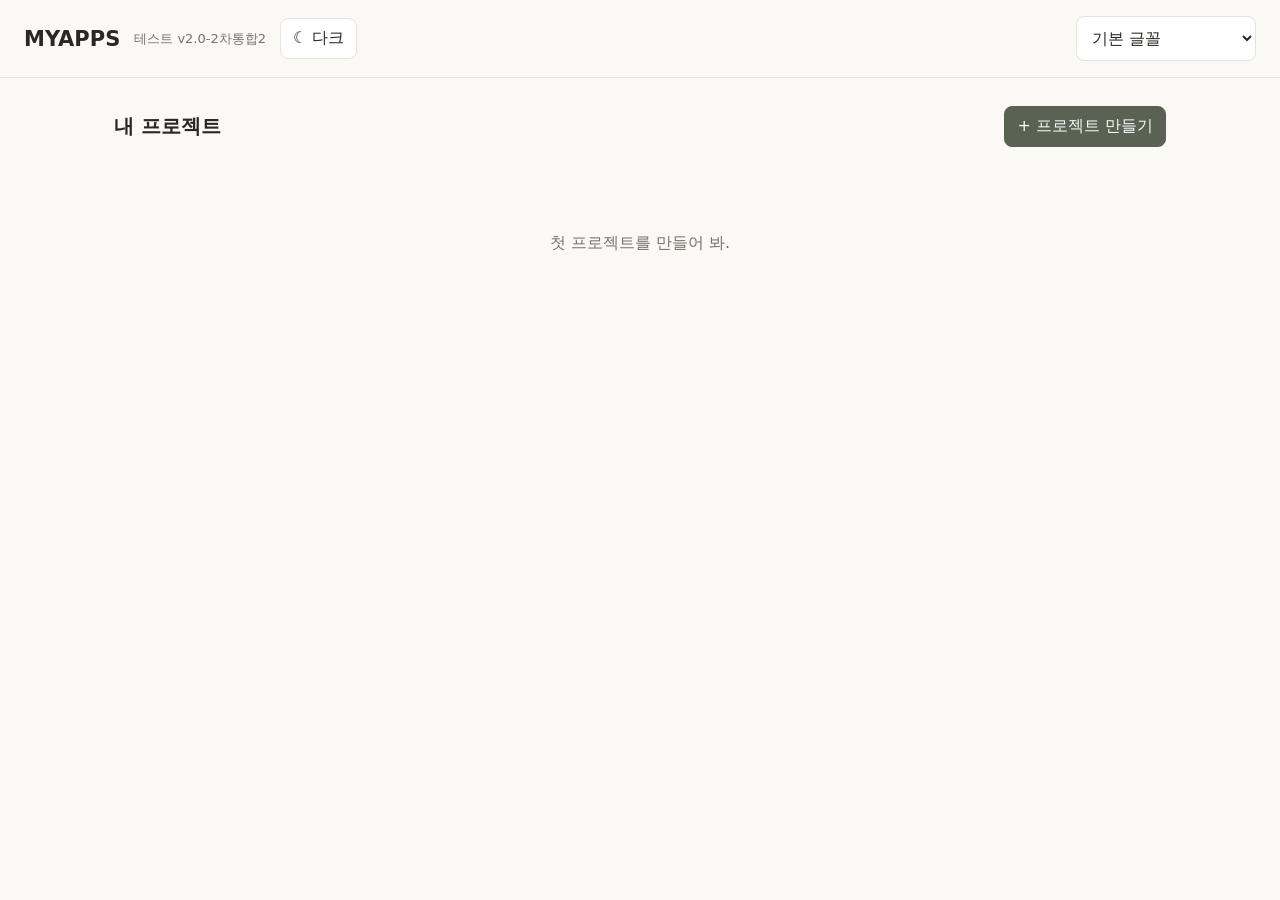
==== index.html @ 829be9e3 "Prepare bundled phase 2 integrated test build" ====
<!doctype html><html lang="ko"><head><meta charset="utf-8"><meta name="viewport" content="width=device-width,initial-scale=1"><title>MYAPPS</title><link rel="stylesheet" href="./css/fonts.css?v=phase1-final"><link rel="stylesheet" href="./css/style.css?v=phase2-finalbatch2"></head><body><div id="app"></div><script type="module" src="./js/main.js?v=phase2-finalbatch2"></script></body></html>
---- css/fonts.css ----
/* Default typography, independent from layout and feature styles.
   Additional font families and selection can be added later without rewriting the UI. */
:root{--app-font:system-ui,-apple-system,"Noto Sans KR",sans-serif}
body,button,input,select,textarea{font-family:var(--app-font)}
---- css/style.css ----
:root{color-scheme:light;--bg:#faf9f6;--fg:#292825;--muted:#77746c;--line:#e7e3dd;--surface:#fff;--accent:#5a6254}*{box-sizing:border-box}body{margin:0;background:var(--bg);color:var(--fg)}body.dark{color-scheme:dark;--bg:#191b1b;--fg:#eeeae4;--muted:#aaa8a2;--line:#393b39;--surface:#262827;--accent:#bbc9b5}button,input,select,textarea{font:inherit;color:inherit}button{border:1px solid var(--line);background:var(--surface);border-radius:8px;padding:9px 12px;cursor:pointer}button.primary{background:var(--accent);color:var(--bg);border-color:var(--accent)}button.danger{color:#b35d54}input,select,textarea{width:100%;border:1px solid var(--line);border-radius:8px;background:var(--surface);padding:11px}textarea{min-height:190px;resize:vertical}header{border-bottom:1px solid var(--line);padding:16px 24px;display:flex;align-items:center;justify-content:space-between;gap:14px}header h1{font-size:21px;font-weight:600;margin:0}main{max-width:1100px;padding:28px 24px;margin:auto}.layout{display:grid;grid-template-columns:220px 1fr;gap:32px}.sidebar{border-right:1px solid var(--line);padding-right:18px}.nav{display:block;width:100%;text-align:left;margin-bottom:7px;border:0;background:transparent}.nav.active{background:var(--line)}.toolbar{display:flex;gap:8px;align-items:center;flex-wrap:wrap;margin-bottom:20px}.toolbar h2{margin:0 auto 0 0;font-size:20px}.items{display:grid;gap:8px}.item{display:flex;align-items:center;gap:8px;border-bottom:1px solid var(--line);padding:12px 0}.item .name{flex:1;text-align:left;border:0;background:none}.hint{color:var(--muted);font-size:13px}.modal-shade{position:fixed;inset:0;background:#0006;display:grid;place-items:center;padding:20px}.modal{background:var(--surface);width:min(100%,560px);max-height:90vh;overflow:auto;padding:24px;border-radius:12px;display:grid;gap:12px}.modal h2{margin:0}.modal footer{display:flex;justify-content:flex-end;gap:8px}.empty{padding:50px 16px;text-align:center;color:var(--muted)}@media(max-width:700px){header{padding:14px 16px}main{padding:18px 16px}.layout{display:block}.sidebar{border:0;padding:0;display:flex;overflow:auto;gap:5px;margin-bottom:18px}.nav{width:auto;white-space:nowrap}.toolbar h2{width:100%}}
.tabs{display:flex;flex-wrap:wrap;gap:5px;margin:12px 0 18px;border-bottom:1px solid var(--line);padding-bottom:8px}.tabs .nav{width:auto}.folderbar{display:flex;gap:7px;flex-wrap:wrap;padding:4px 0 20px}.folder-chip{display:flex;gap:2px}.folder-chip .subtle{padding:8px}.folderbar button.active{background:var(--line)}.detail-info{padding:12px 0}.detail-text{white-space:pre-wrap;line-height:1.7}.detail-content{padding:12px 0}.character-image{max-width:min(100%,320px);max-height:350px;object-fit:contain;border-radius:8px}.modal .danger{justify-self:start}

.post{border-bottom:1px solid var(--line);padding:18px 0}.post h3{font-size:17px;margin:0 0 10px}.post button{margin-right:6px}.toolbar+.tabs{margin-top:12px}.detail-text{white-space:pre-wrap;overflow-wrap:anywhere}

.media-item{border-bottom:1px solid var(--line);padding:14px 0;overflow-wrap:anywhere}.media-item img,.media-item video{display:block;max-width:100%;max-height:480px;object-fit:contain;margin:12px 0}.media-item button{margin-right:6px}

.media-batch{border-bottom:1px solid var(--line);padding:14px 0;max-width:600px}
.media-cover{display:flex;flex-direction:column;align-items:flex-start;gap:8px;max-width:100%;border:0;padding:0;background:transparent;text-align:left}
.media-thumbnail{display:block;width:min(100%,360px);max-height:260px;object-fit:contain;border-radius:8px;background:var(--surface)}
.media-batch video{display:block;max-width:100%;max-height:320px;margin-bottom:8px}
.media-batch button:not(.media-cover){margin:6px 7px 0 0}
.gallery-shade{position:fixed;z-index:1000;inset:0;background:rgba(0,0,0,.85);display:flex;align-items:center;justify-content:center;padding:12px}
.gallery-panel{width:min(100%,1000px);height:min(96vh,940px);background:var(--surface);border-radius:12px;display:flex;flex-direction:column;overflow:hidden}
.gallery-header,.gallery-footer{display:flex;justify-content:space-between;align-items:center;gap:10px;padding:12px}
.gallery-stage{flex:1;min-height:0;display:flex;justify-content:center;align-items:center;background:#151515;padding:8px}
.gallery-stage img,.gallery-stage video{max-width:100%;max-height:100%;object-fit:contain}

.sun-tools{display:flex;flex-wrap:wrap;gap:8px;margin:12px 0}.sun-tools input{flex:2;min-width:180px}.sun-tools select{flex:1;min-width:120px}.sun-gallery{display:grid;grid-template-columns:repeat(auto-fill,minmax(190px,1fr));gap:12px}.sun-media-card,.sun-work-card{border:1px solid var(--line);border-radius:12px;background:var(--surface);padding:12px}.sun-media-card{display:flex;flex-direction:column;gap:8px;min-width:0}.sun-media-card strong{overflow-wrap:anywhere}.sun-media-cover{border:0;background:transparent;padding:0;display:flex;align-items:center;justify-content:center;width:100%;height:160px;cursor:pointer}.sun-media-thumb{max-width:100%;max-height:100%;object-fit:contain;border-radius:8px}.sun-video-icon{font-size:48px}.sun-media-card .hint{margin:0}.sun-media-card button:not(.sun-media-cover){align-self:flex-start}.sun-work-card{display:flex;align-items:center;gap:8px;margin-bottom:10px;flex-wrap:wrap}.sun-work-body{flex:1;min-width:170px}.sun-work-body p{margin:4px 0}.sun-snippet{white-space:pre-wrap;overflow:hidden;max-height:4.5em;color:var(--muted);font-size:14px}.tabs button.active{background:var(--line)}

/* Scroll-based image reader (PC and Android). */
.gallery-scroll-panel{max-height:96vh}
.gallery-scroll-panel .gallery-header{flex:0 0 auto;border-bottom:1px solid var(--line)}
.gallery-scroll-stage{flex:1;min-height:0;overflow-y:auto;overscroll-behavior:contain;background:#151515;padding:12px 8px;display:block;text-align:center;-webkit-overflow-scrolling:touch}
.gallery-scroll-item{display:block;width:100%;margin:0 auto 12px}
.gallery-scroll-item img{display:block;width:auto;height:auto;max-width:100%;max-height:none;margin:0 auto;object-fit:contain}
.gallery-scroll-item video{display:block;max-width:100%;width:min(100%,760px);max-height:75vh;margin:0 auto}
.gallery-page-label{color:#bbb;font-size:12px;margin:7px 0 14px}
@media(max-width:700px){.gallery-scroll-stage{padding:6px 0}.gallery-scroll-panel{height:96vh}.gallery-scroll-item{margin-bottom:7px}}

/* Character timeline: title/actions, three-line description, edit control. */
.character-timeline-entry{padding:16px 0;border-bottom:1px solid var(--line);min-width:0}
.character-timeline-header{display:flex;align-items:center;justify-content:space-between;gap:12px;flex-wrap:wrap}
.character-timeline-title{min-width:0;flex:1;overflow-wrap:anywhere}
.character-timeline-actions{display:flex;gap:7px;flex-wrap:wrap}
.character-timeline-note{padding-top:12px}
.character-timeline-note .detail-text{display:-webkit-box;-webkit-box-orient:vertical;-webkit-line-clamp:3;line-clamp:3;overflow:hidden;white-space:pre-wrap;overflow-wrap:anywhere;margin:0;line-height:1.6}
.character-timeline-note-actions{display:flex;justify-content:flex-end;margin-top:10px}

/* Organization tree: native nested hierarchy, responsive to narrow Android screens. */
.org-chart{overflow-x:auto;padding:12px 0 18px;border-bottom:1px solid var(--line)}
.org-chart h3{margin:0 0 14px;font-size:17px}
.org-tree{list-style:none;padding-left:22px;margin:0;border-left:1px solid var(--line)}
.org-chart>.org-tree{padding-left:0;border-left:0}
.org-node{position:relative;margin:10px 0;min-width:0}
.org-node-card{display:flex;align-items:center;flex-wrap:wrap;gap:9px;padding:10px 12px;background:var(--surface);border:1px solid var(--line);border-radius:9px;width:fit-content;max-width:100%}
.org-node-card strong{overflow-wrap:anywhere}
.org-node-card button{padding:6px 10px}
.org-node>.org-tree{margin-top:8px}

body[data-font="serif"]{--app-font:Georgia,"Noto Serif KR",serif}body[data-font="sans"]{--app-font:Arial,"Noto Sans KR",sans-serif}body[data-font="mono"]{--app-font:monospace}.reading-body{white-space:pre-wrap;line-height:1.85;max-width:80ch}.post-quote{white-space:pre-wrap;border-left:3px solid var(--line);padding:8px 12px;margin:8px 0;overflow-wrap:anywhere}

/* Keep global form widths from stretching the application header. */
header{justify-content:flex-start;flex-wrap:wrap}
header h1{flex:0 0 auto;white-space:nowrap}
header>span{flex:0 0 auto;white-space:nowrap}
header>button{flex:0 0 auto;white-space:nowrap;min-width:max-content}
header>select{flex:0 1 180px;width:180px;max-width:100%;min-width:125px;margin-left:auto}
@media(max-width:600px){header{gap:8px 12px}header>select{margin-left:0;flex:1 1 140px;width:auto}header>span{font-size:12px}header>button{padding:8px 10px}}

/* SNS-style posts inside each MYAPPS project */
.my-sns{max-width:820px;margin:0 auto;min-width:0}
.my-sns-top{display:flex;align-items:center;gap:10px;flex-wrap:wrap;margin-bottom:14px}
.my-sns-top h2{margin:0 auto 0 0}
.my-sns-thread-select{width:auto;flex:0 1 220px;min-width:130px}
.my-sns-feed{display:flex;flex-direction:column;gap:0}
.my-sns-post{padding:17px 12px;border-bottom:1px solid var(--line);min-width:0}
.my-sns-post-body{white-space:pre-wrap;overflow-wrap:anywhere;line-height:1.75}
.my-sns-post-actions{display:flex;gap:8px;flex-wrap:wrap}
.my-sns-post-actions button{padding:7px 9px}
.my-sns-composer{position:sticky;bottom:0;background:var(--bg);padding:12px 0;border-top:1px solid var(--line);z-index:2}
.my-sns-editor{min-height:85px;max-height:220px}
.my-sns-compose-actions{display:flex;justify-content:space-between;gap:10px;margin-top:8px}
.my-sns-quote{border:1px solid var(--line);border-left:3px solid var(--accent);border-radius:8px;padding:10px 12px;margin:10px 0;overflow-wrap:anywhere;background:var(--surface)}
.my-sns-quote p{white-space:pre-wrap;margin:6px 0 0;color:var(--muted)}
.my-sns-pending{display:flex;gap:8px;align-items:center}
.my-sns-pending:empty{display:none}
@media(max-width:600px){.my-sns-top h2{width:100%}.my-sns-thread-select{flex:1 1 150px}.my-sns-post{padding:14px 4px}}

/* SNS responsive layout: desktop gets a centered readable column, phone fills its panel. */
.my-sns{width:100%;max-width:760px;margin:0 auto}
.my-sns-top{display:flex;align-items:center;flex-wrap:wrap;gap:10px;padding:8px 0 16px}
.my-sns-top h2{flex:1 0 auto;min-width:0}
.my-sns-feed{min-width:0}
.my-sns-post{width:100%;padding:20px 18px}
.my-sns-composer{width:100%;padding:14px 12px 18px}
.my-sns-editor{width:100%;resize:vertical}
@media(min-width:1000px){.my-sns{max-width:820px}.my-sns-post{padding:22px 24px}.my-sns-composer{padding:16px 22px 22px;border-left:1px solid var(--line);border-right:1px solid var(--line);border-radius:10px 10px 0 0}.my-sns-top{padding-bottom:20px}}
@media(max-width:700px){.my-sns{max-width:none}.my-sns-post{padding:14px 6px}.my-sns-composer{padding:12px 4px}.my-sns-top h2{flex:1 1 100%}.my-sns-thread-select{flex:1 1 135px;min-width:0}.my-sns-top button{flex:0 0 auto}}
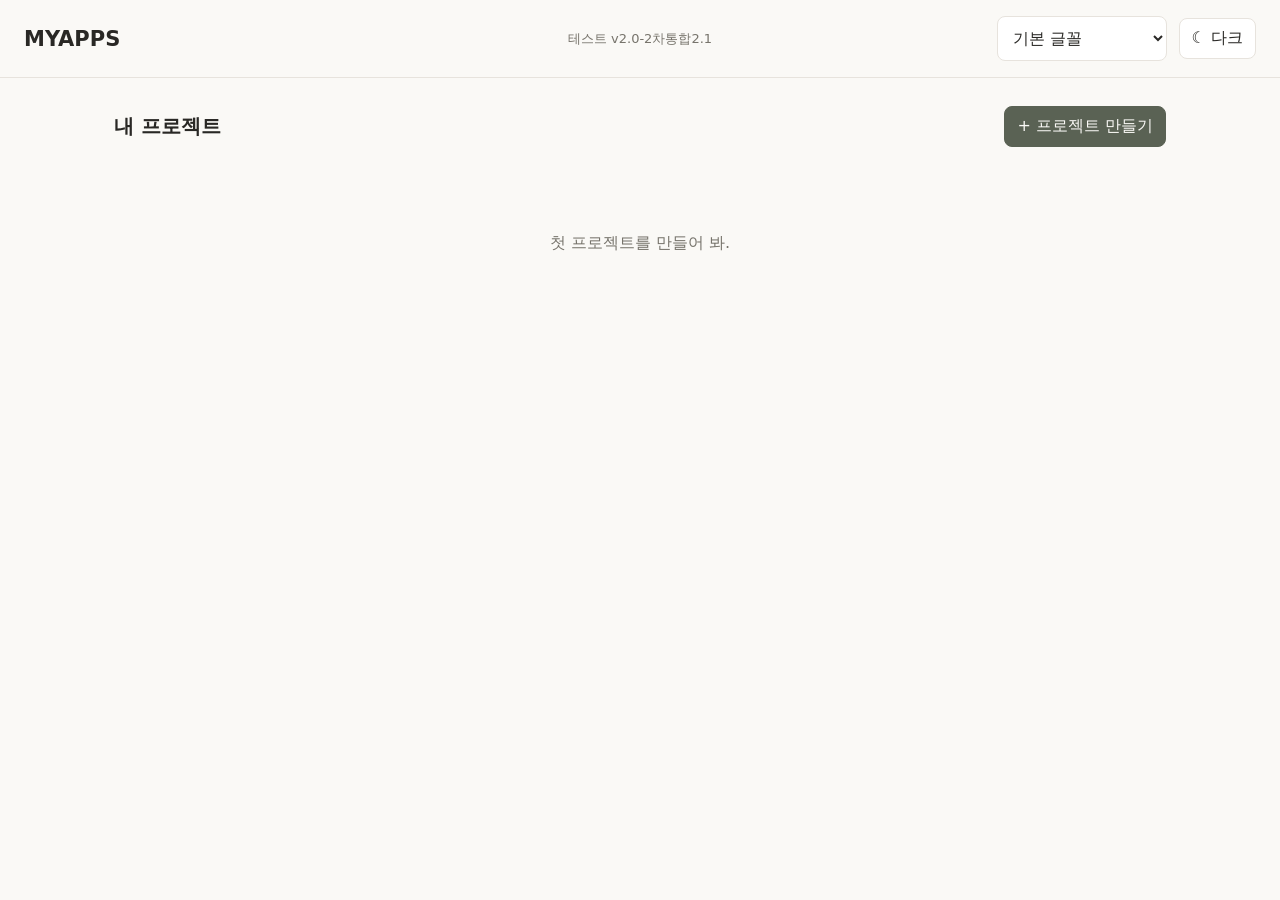
==== commit 172dbd22: "Refresh integrated 2.1 CSS and modules" ====
--- a/index.html
+++ b/index.html
@@ -1 +1 @@
-<!doctype html><html lang="ko"><head><meta charset="utf-8"><meta name="viewport" content="width=device-width,initial-scale=1"><title>MYAPPS</title><link rel="stylesheet" href="./css/fonts.css?v=phase1-final"><link rel="stylesheet" href="./css/style.css?v=phase2-finalbatch2"></head><body><div id="app"></div><script type="module" src="./js/main.js?v=phase2-finalbatch2"></script></body></html>+<!doctype html><html lang="ko"><head><meta charset="utf-8"><meta name="viewport" content="width=device-width,initial-scale=1"><title>MYAPPS</title><link rel="stylesheet" href="./css/fonts.css?v=phase1-final"><link rel="stylesheet" href="./css/style.css?v=phase2-integrated21"></head><body><div id="app"></div><script type="module" src="./js/main.js?v=phase2-integrated21"></script></body></html>
--- a/css/style.css
+++ b/css/style.css
@@ -87,3 +87,14 @@
 .my-sns-editor{width:100%;resize:vertical}
 @media(min-width:1000px){.my-sns{max-width:820px}.my-sns-post{padding:22px 24px}.my-sns-composer{padding:16px 22px 22px;border-left:1px solid var(--line);border-right:1px solid var(--line);border-radius:10px 10px 0 0}.my-sns-top{padding-bottom:20px}}
 @media(max-width:700px){.my-sns{max-width:none}.my-sns-post{padding:14px 6px}.my-sns-composer{padding:12px 4px}.my-sns-top h2{flex:1 1 100%}.my-sns-thread-select{flex:1 1 135px;min-width:0}.my-sns-top button{flex:0 0 auto}}
+
+/* Header: title left, test version centered, font + theme right. */
+header{position:relative;display:flex;align-items:center;justify-content:flex-start;gap:12px;flex-wrap:nowrap}
+header h1{flex:0 0 auto}
+header>.app-test-version{position:absolute;left:50%;transform:translateX(-50%);white-space:nowrap;text-align:center;max-width:35%;overflow:hidden;text-overflow:ellipsis}
+header>select{margin-left:auto;flex:0 0 170px;width:170px;min-width:0;max-width:170px}
+header>button{flex:0 0 auto}
+.my-sns-quote-open{cursor:pointer}
+.my-sns-quote-open:hover{border-color:var(--accent)}
+.my-sns-quote-open:focus-visible{outline:2px solid var(--accent);outline-offset:2px}
+@media(max-width:850px){header{flex-wrap:wrap}header>.app-test-version{position:static;transform:none;flex:1 1 100%;order:3;max-width:none;text-align:center}header>select{margin-left:auto;flex:0 1 160px;width:160px}}
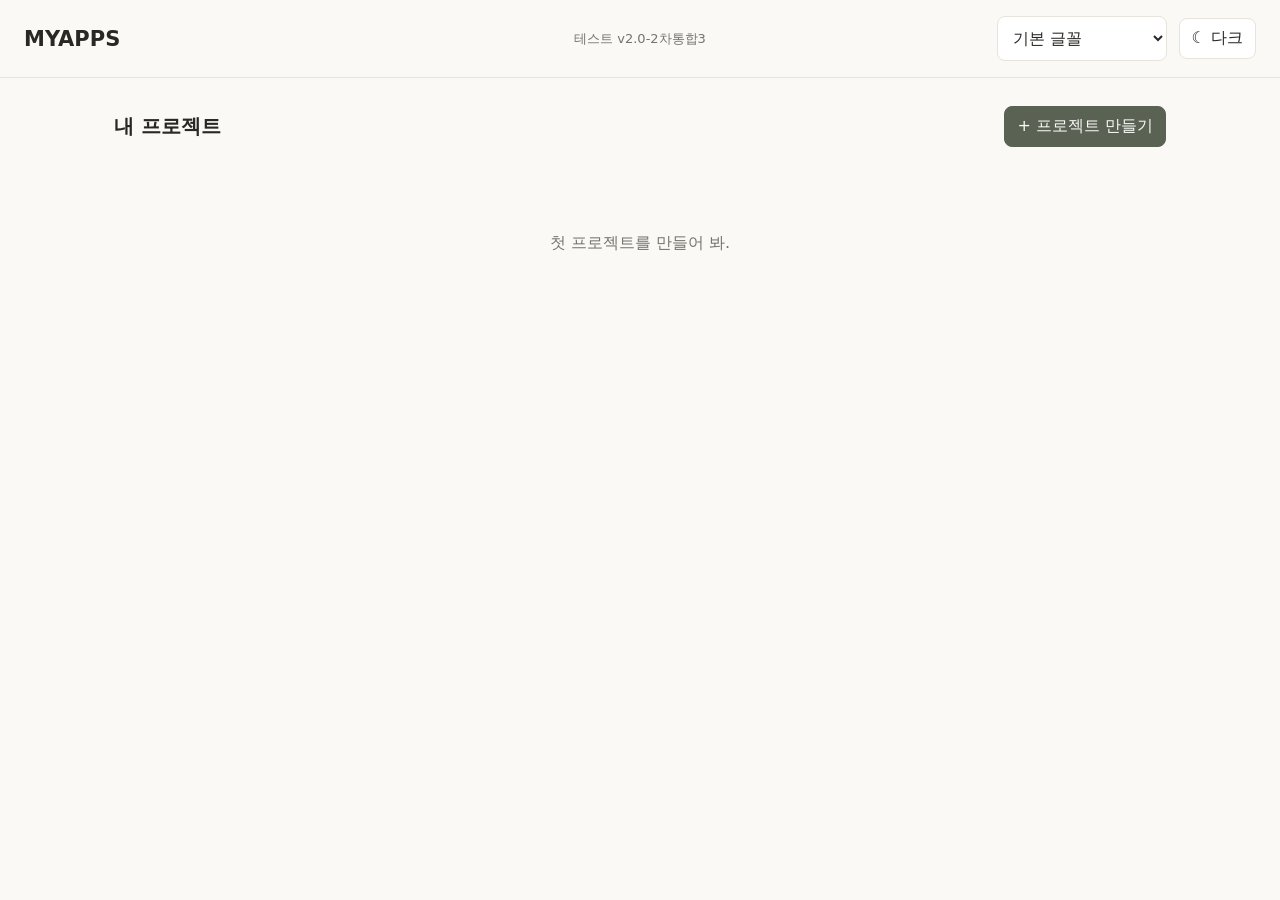
==== commit 33a0dc84: "Set integration 3 test version including Android PDF printing" ====
--- a/index.html
+++ b/index.html
@@ -1 +1 @@
-<!doctype html><html lang="ko"><head><meta charset="utf-8"><meta name="viewport" content="width=device-width,initial-scale=1"><title>MYAPPS</title><link rel="stylesheet" href="./css/fonts.css?v=phase1-final"><link rel="stylesheet" href="./css/style.css?v=phase2-integrated21"></head><body><div id="app"></div><script type="module" src="./js/main.js?v=phase2-integrated21"></script></body></html>+<!doctype html><html lang="ko"><head><meta charset="utf-8"><meta name="viewport" content="width=device-width,initial-scale=1"><title>MYAPPS</title><link rel="stylesheet" href="./css/fonts.css?v=phase1-final"><link rel="stylesheet" href="./css/style.css?v=phase2-integration3"></head><body><div id="app"></div><script type="module" src="./js/main.js?v=phase2-integration3"></script></body></html>
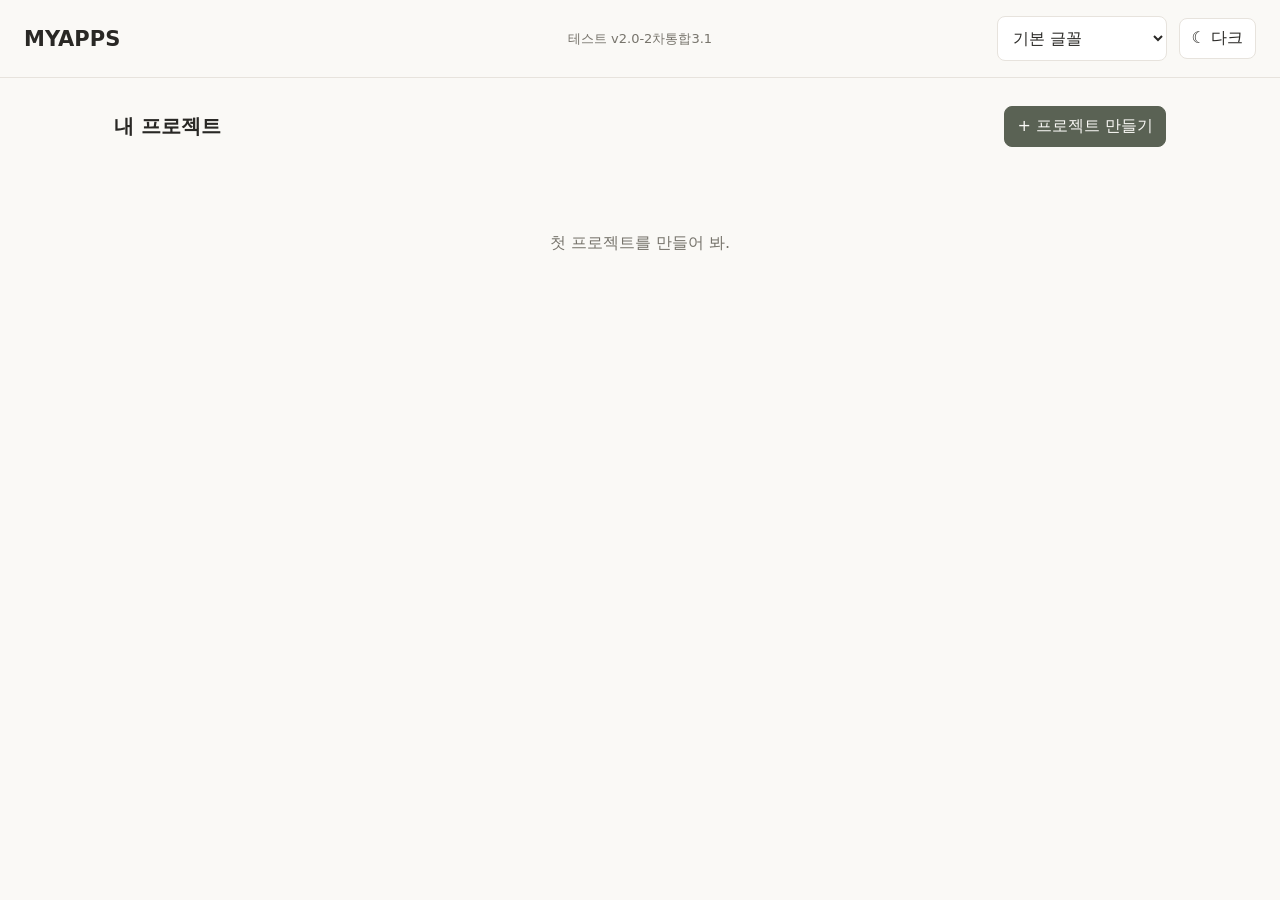
==== commit bd7afb52: "Release simultaneous detail view and cache refresh" ====
--- a/index.html
+++ b/index.html
@@ -1 +1 @@
-<!doctype html><html lang="ko"><head><meta charset="utf-8"><meta name="viewport" content="width=device-width,initial-scale=1"><title>MYAPPS</title><link rel="stylesheet" href="./css/fonts.css?v=phase1-final"><link rel="stylesheet" href="./css/style.css?v=phase2-integration3"></head><body><div id="app"></div><script type="module" src="./js/main.js?v=phase2-integration3"></script></body></html>+<!doctype html><html lang="ko"><head><meta charset="utf-8"><meta name="viewport" content="width=device-width,initial-scale=1"><title>MYAPPS</title><link rel="stylesheet" href="./css/fonts.css?v=phase1-final"><link rel="stylesheet" href="./css/style.css?v=phase2-simdetail31"></head><body><div id="app"></div><script type="module" src="./js/main.js?v=phase2-simdetail31"></script></body></html>
--- a/css/style.css
+++ b/css/style.css
@@ -98,3 +98,12 @@
 .my-sns-quote-open:hover{border-color:var(--accent)}
 .my-sns-quote-open:focus-visible{outline:2px solid var(--accent);outline-offset:2px}
 @media(max-width:850px){header{flex-wrap:wrap}header>.app-test-version{position:static;transform:none;flex:1 1 100%;order:3;max-width:none;text-align:center}header>select{margin-left:auto;flex:0 1 160px;width:160px}}
+
+.timeline-simultaneous-section{margin-top:28px;border-top:1px solid var(--line);padding-top:18px}
+.timeline-simultaneous-section .toolbar{justify-content:space-between}
+.timeline-simultaneous-section .toolbar h3{margin:0;font-size:17px}
+.timeline-simultaneous-item{border-bottom:1px solid var(--line);padding:16px 0}
+.timeline-simultaneous-row{display:flex;gap:8px;align-items:center;flex-wrap:wrap}
+.timeline-simultaneous-row strong{flex:1;min-width:160px;overflow-wrap:anywhere}
+.timeline-simultaneous-item .detail-text{white-space:pre-wrap;overflow-wrap:anywhere;display:block;max-height:none;line-clamp:unset;-webkit-line-clamp:unset;margin:12px 0}
+.timeline-simultaneous-bottom{display:flex;justify-content:flex-end}
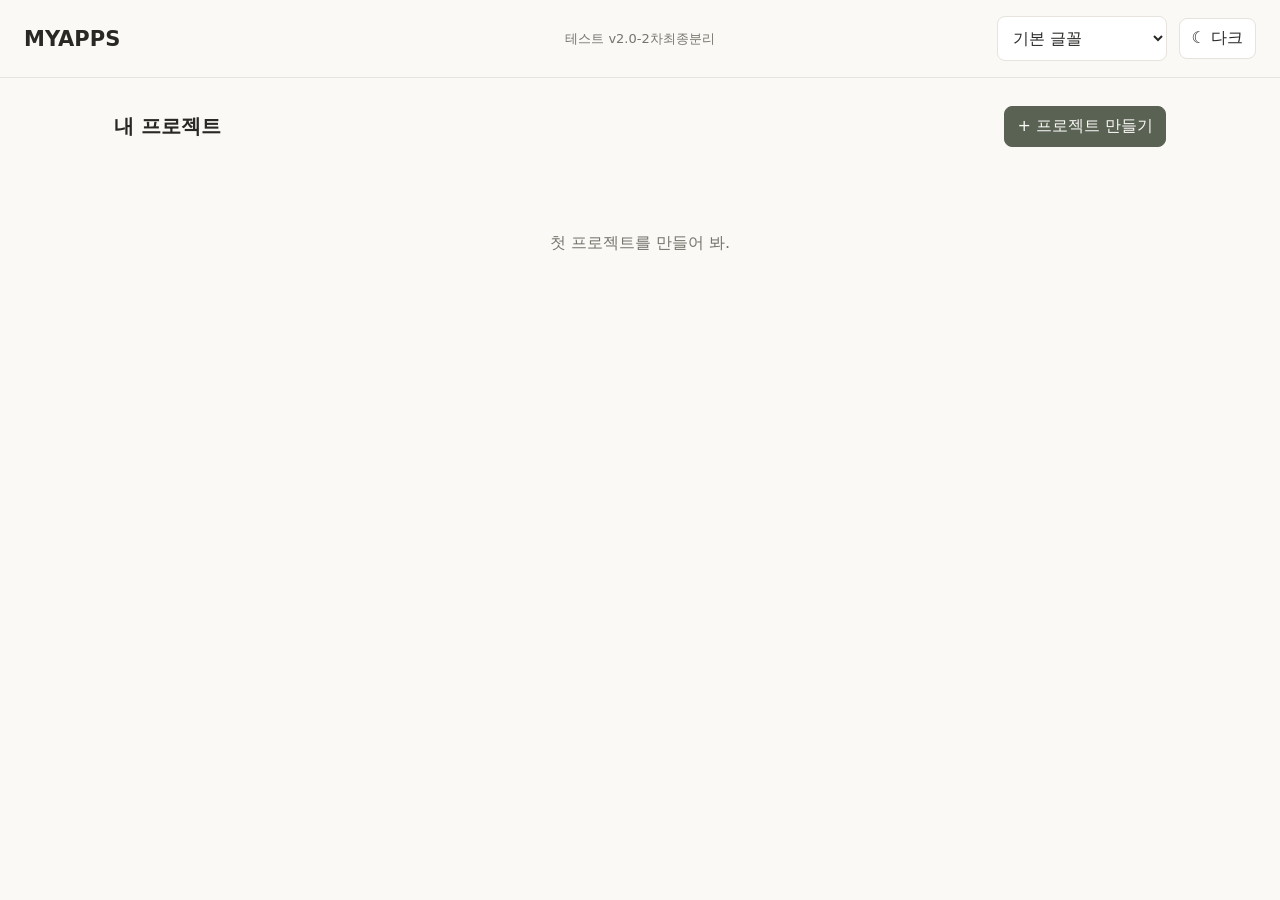
==== commit e50f2edc: "Release phase 2 module split and refresh deployment entry" ====
--- a/index.html
+++ b/index.html
@@ -1 +1 @@
-<!doctype html><html lang="ko"><head><meta charset="utf-8"><meta name="viewport" content="width=device-width,initial-scale=1"><title>MYAPPS</title><link rel="stylesheet" href="./css/fonts.css?v=phase1-final"><link rel="stylesheet" href="./css/style.css?v=phase2-simdetail31"></head><body><div id="app"></div><script type="module" src="./js/main.js?v=phase2-simdetail31"></script></body></html>+<!doctype html><html lang="ko"><head><meta charset="utf-8"><meta name="viewport" content="width=device-width,initial-scale=1"><title>MYAPPS</title><link rel="stylesheet" href="./css/fonts.css?v=phase1-final"><link rel="stylesheet" href="./css/style.css?v=phase2-split-final"></head><body><div id="app"></div><script type="module" src="./js/main.js?v=phase2-split-final"></script></body></html>
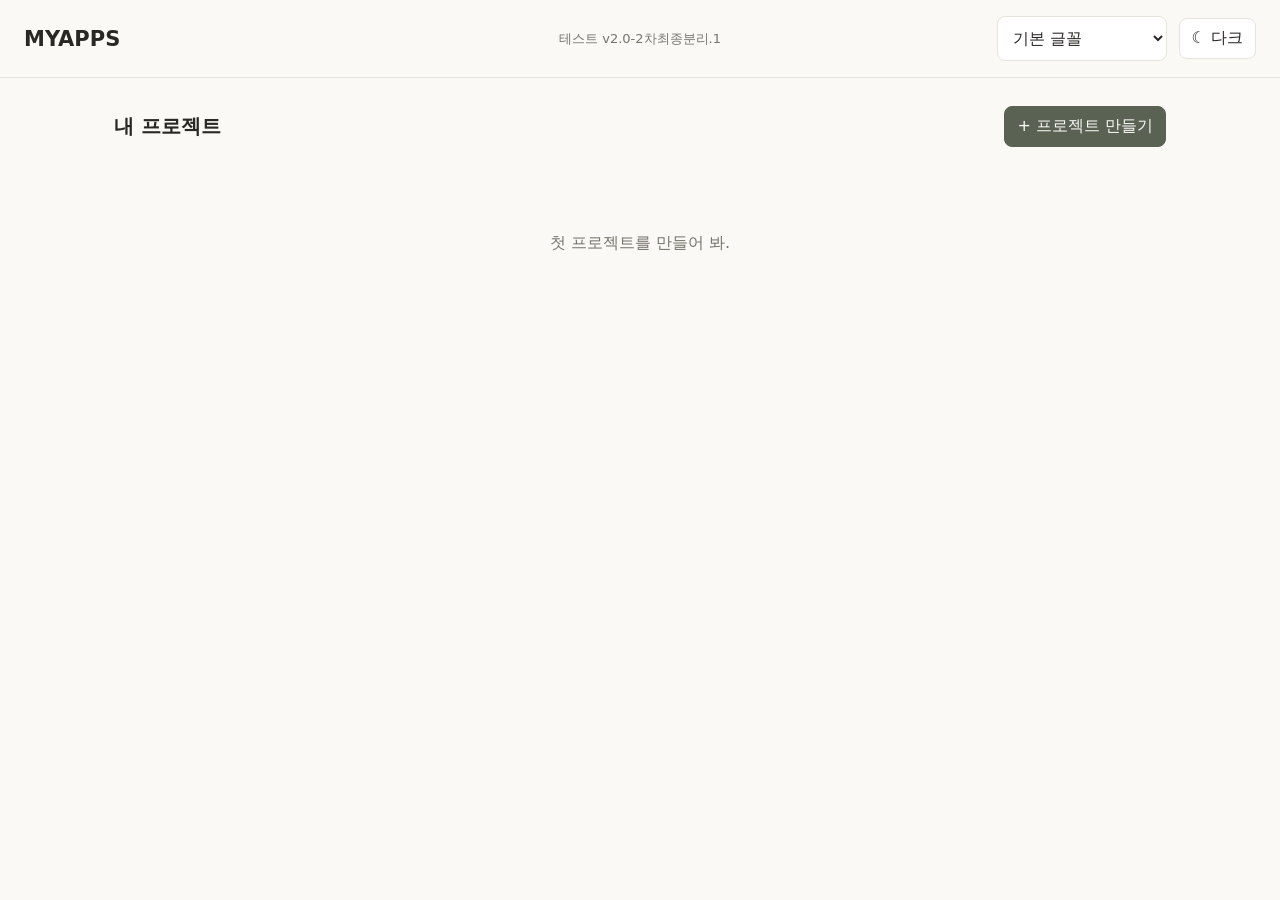
==== commit ab41b493: "Refresh PC SNS thread-link module and test label" ====
--- a/index.html
+++ b/index.html
@@ -1 +1 @@
-<!doctype html><html lang="ko"><head><meta charset="utf-8"><meta name="viewport" content="width=device-width,initial-scale=1"><title>MYAPPS</title><link rel="stylesheet" href="./css/fonts.css?v=phase1-final"><link rel="stylesheet" href="./css/style.css?v=phase2-split-final"></head><body><div id="app"></div><script type="module" src="./js/main.js?v=phase2-split-final"></script></body></html>+<!doctype html><html lang="ko"><head><meta charset="utf-8"><meta name="viewport" content="width=device-width,initial-scale=1"><title>MYAPPS</title><link rel="stylesheet" href="./css/fonts.css?v=phase1-final"><link rel="stylesheet" href="./css/style.css?v=phase2-split-modalfix"></head><body><div id="app"></div><script type="module" src="./js/main.js?v=pc-thread-link-fix1"></script></body></html>
--- a/css/style.css
+++ b/css/style.css
@@ -107,3 +107,7 @@
 .timeline-simultaneous-row strong{flex:1;min-width:160px;overflow-wrap:anywhere}
 .timeline-simultaneous-item .detail-text{white-space:pre-wrap;overflow-wrap:anywhere;display:block;max-height:none;line-clamp:unset;-webkit-line-clamp:unset;margin:12px 0}
 .timeline-simultaneous-bottom{display:flex;justify-content:flex-end}
+
+/* Dialogs must overlay the sticky SNS composer and remain interactive. */
+.modal-shade{z-index:1200}
+.modal-shade>.modal{position:relative;z-index:1}
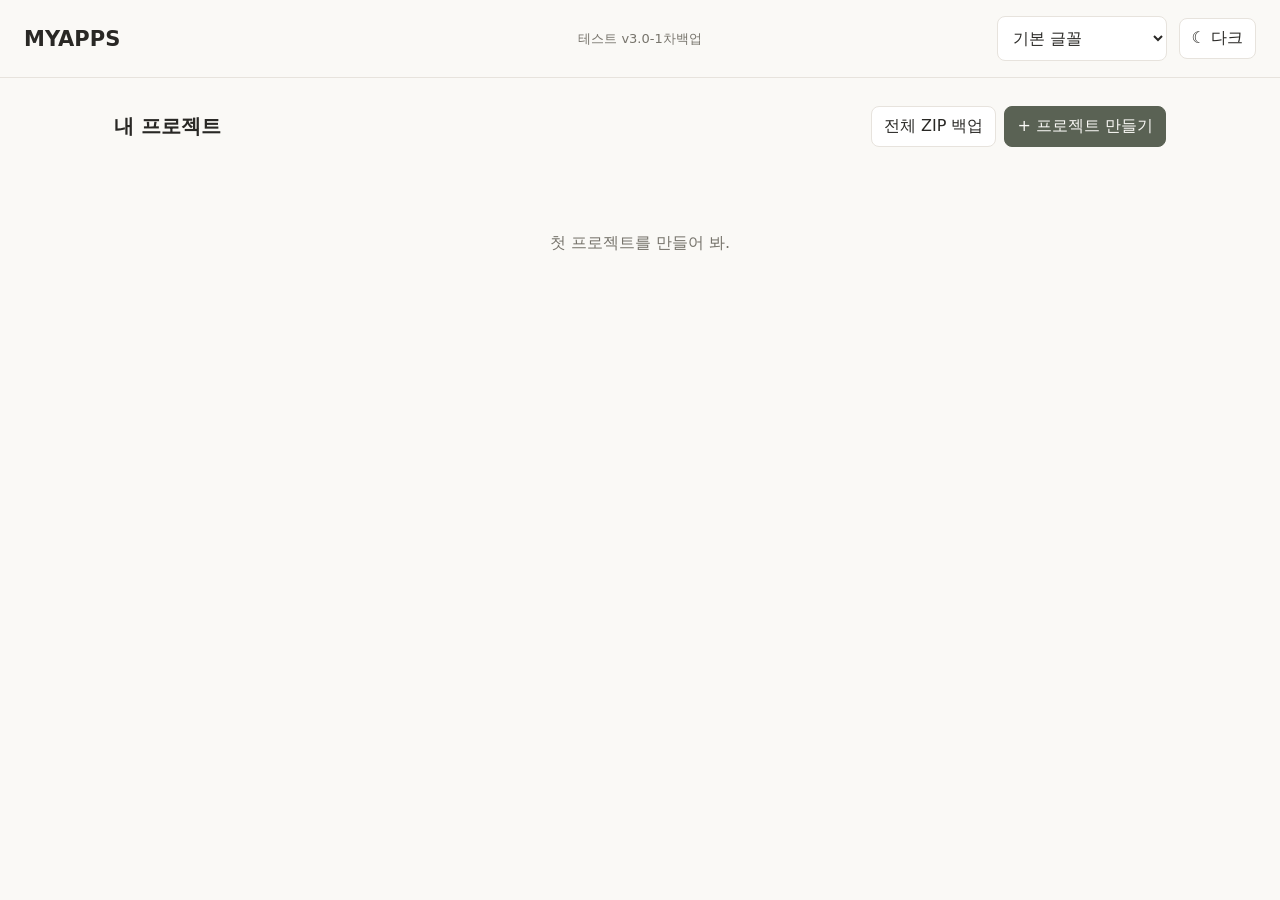
==== commit e9aaf81d: "Load phase 3 backup UI version" ====
--- a/index.html
+++ b/index.html
@@ -1 +1 @@
-<!doctype html><html lang="ko"><head><meta charset="utf-8"><meta name="viewport" content="width=device-width,initial-scale=1"><title>MYAPPS</title><link rel="stylesheet" href="./css/fonts.css?v=phase1-final"><link rel="stylesheet" href="./css/style.css?v=phase2-split-modalfix"></head><body><div id="app"></div><script type="module" src="./js/main.js?v=pc-thread-link-fix1"></script></body></html>+<!doctype html><html lang="ko"><head><meta charset="utf-8"><meta name="viewport" content="width=device-width,initial-scale=1"><title>MYAPPS</title><link rel="stylesheet" href="./css/fonts.css?v=phase1-final"><link rel="stylesheet" href="./css/style.css?v=phase2-split-modalfix"></head><body><div id="app"></div><script type="module" src="./js/main.js?v=phase3-backup1"></script></body></html>
